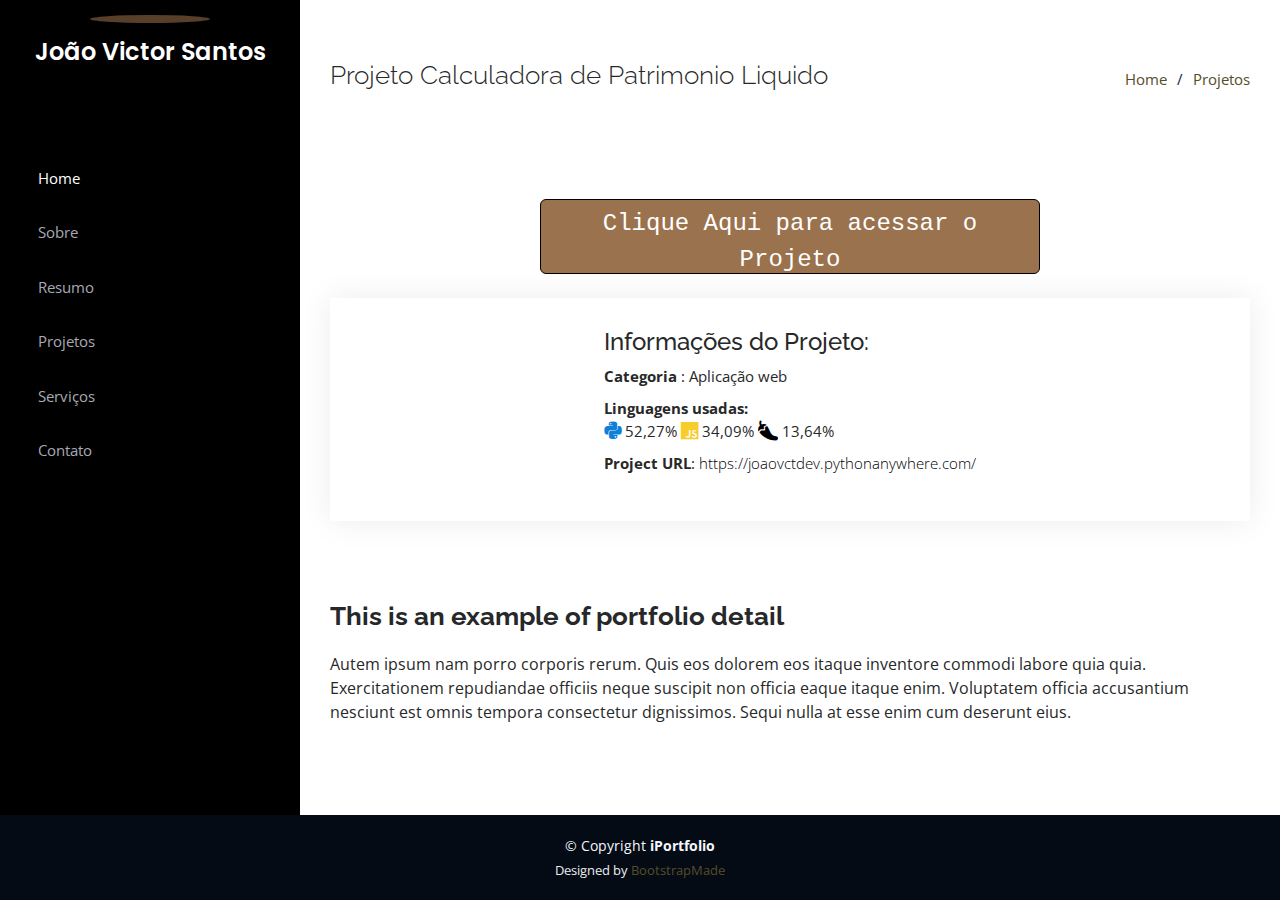
==== calcptrmn.html @ cb7a5324 "Portfolio Changes" ====
<!DOCTYPE html>
<html lang="pt-br">

<head>
  <meta charset="utf-8">
  <meta content="width=device-width, initial-scale=1.0" name="viewport">
  <meta name="viewport" content="width=device-width, initial-scale=1.0, maximum-scale=1.0, user-scalable=no">


  <title>Projeto Calculadora de Patrimonio Liquido</title>
  <meta content="" name="description">
  <meta content="" name="keywords">

  <!-- Favicons -->
  <link href="assets/img/favicon.png" rel="icon">
  <link href="assets/img/apple-touch-icon.png" rel="apple-touch-icon">

  <!-- Google Fonts -->
  <link href="https://fonts.googleapis.com/css?family=Open+Sans:300,300i,400,400i,600,600i,700,700i|Raleway:300,300i,400,400i,500,500i,600,600i,700,700i|Poppins:300,300i,400,400i,500,500i,600,600i,700,700i" rel="stylesheet">

  <!-- Vendor CSS Files -->
  <link href="assets/vendor/aos/aos.css" rel="stylesheet">
  <link href="assets/vendor/bootstrap/css/bootstrap.min.css" rel="stylesheet">
  <link href="assets/vendor/bootstrap-icons/bootstrap-icons.css" rel="stylesheet">
  <link href="assets/vendor/boxicons/css/boxicons.min.css" rel="stylesheet">
  <link href="assets/vendor/glightbox/css/glightbox.min.css" rel="stylesheet">
  <link href="assets/vendor/swiper/swiper-bundle.min.css" rel="stylesheet">
  <link href="https://cdnjs.cloudflare.com/ajax/libs/font-awesome/5.15.4/css/all.min.css" rel="stylesheet">
  <link href="https://cdn.jsdelivr.net/npm/bootstrap@5.3.0-alpha1/dist/css/bootstrap.min.css" rel="stylesheet">

  <!-- Template Main CSS File -->
  <link href="assets/css/style.css" rel="stylesheet">

  <!-- =======================================================
  * Template Name: iPortfolio
  * Template URL: https://bootstrapmade.com/iportfolio-bootstrap-portfolio-websites-template/
  * Updated: Mar 17 2024 with Bootstrap v5.3.3
  * Author: BootstrapMade.com
  * License: https://bootstrapmade.com/license/
  ======================================================== -->
</head>

<body>

  <!-- ======= Mobile nav toggle button ======= -->
  <i class="bi bi-list mobile-nav-toggle d-xl-none"></i>

  <!-- ======= Header ======= -->
  <header id="header">
    <div class="d-flex flex-column">

      <div class="profile">
        <img src="assets/img/profile-img.png" alt="" class="img-fluid rounded-circle">
        <h1 class="text-light"><a href="index.html">João Victor Santos</a></h1>
        <div class="social-links mt-3 text-center">
            <a href="https://github.com/joaovctdev" target="_blank" class="github"><i class="bx bxl-github"></i></a>
            <a href="https://www.linkedin.com/in/jo%C3%A3o-victor-santos-almeida-860072287/" target="_blank" class="linkedin"><i class="bx bxl-linkedin"></i></a>
        </div>
        <nav id="navbar" class="nav-menu navbar">
            <ul>
              <li><a href="index.html" class="nav-link scrollto active"><i class="bx bx-home"></i> <span>Home</span></a></li>
              <li><a href="index.html" class="nav-link scrollto"><i class="bx bx-user"></i> <span>Sobre </span></a></li>
              <li><a href="index.html" class="nav-link scrollto"><i class="bx bx-file-blank"></i> <span>Resumo</span></a></li>
              <li><a href="index.html" class="nav-link scrollto"><i class="bx bx-book-content"></i> <span>Projetos</span></a></li>
              <li><a href="#index.html" class="nav-link scrollto"><i class="bx bx-server"></i> <span>Serviços</span></a></li>
              <li><a href="index.html" class="nav-link scrollto"><i class="bx bx-envelope"></i> <span>Contato</span></a></li>
            </ul>
          </nav><!-- .nav-menu -->
      </div>

      
  </header><!-- End Header -->

  <main id="main">

    <!-- ======= Breadcrumbs ======= -->
    <section id="breadcrumbs" class="breadcrumbs">
      <div class="container">

        <div class="d-flex justify-content-between align-items-center">
          <h2>Projeto Calculadora de Patrimonio Liquido</h2>
          <ol>
            <li><a href="index.html">Home</a></li>
            <li><a href="index.html">Projetos</a></li>
          </ol>
        </div>

      </div>
    </section><!-- End Breadcrumbs -->

    <!-- ======= Portfolio Details Section ======= -->
    <section id="portfolio-details" class="portfolio-details">
        <div class="container">
            <div class="text-center mb-4">
                <button type="button" class="btn btn-primary btn-block">
                    <a href="https://joaovctdev.pythonanywhere.com/" class="text-white text-decoration-none">Clique Aqui para acessar o Projeto</a>
                </button>
            </div>
            <div class="portfolio-info d-flex justify-content-center">
                <div class="text-start">
                    <h4>Informações do Projeto:</h4>
                    <ul>
                        <li><strong>Categoria  </strong>: Aplicação web</li>
                        <li style="margin-top: 10px;"><strong>Linguagens usadas: </strong></li> <!-- Adicionando margem superior -->
                        <div class="icons" style="margin-bottom: 10px;"> <!-- Adicionando margem inferior -->
                            <i class="fab fa-python fa-lg" style="color: #0e80d8;" data-bs-toggle="tooltip" data-bs-placement="top" title="Python"></i> 52,27%
                            <i class="fab fa-js fa-lg" style="color: #f8cc2a;" data-bs-toggle="tooltip" data-bs-placement="top" title="JavaScript"></i> 34,09%
                            <i class="fas fa-pepper-hot fa-flip-horizontal fa-lg" style="color: #000000;" data-bs-toggle="tooltip" data-bs-placement="top" title="Flask"></i> 13,64%
                        </div>
                        <li><strong style="margin-top: 10px;">Project URL</strong>: <a href="https://joaovctdev.pythonanywhere.com/" target="_blank">https://joaovctdev.pythonanywhere.com/</a></li> <!-- Adicionando margem superior -->
                    </ul>
                </div>
            </div>
        </div> <!-- Fechando a div container -->
        <div class="portfolio-description">
            <div class="container">
                <h2>This is an example of portfolio detail</h2>
                <p>
                    Autem ipsum nam porro corporis rerum. Quis eos dolorem eos itaque inventore commodi labore quia quia. Exercitationem repudiandae officiis neque suscipit non officia eaque itaque enim. Voluptatem officia accusantium nesciunt est omnis tempora consectetur dignissimos. Sequi nulla at esse enim cum deserunt eius.
                </p>
            </div>
        </div>
    </section>
    

  </main><!-- End #main -->

  <!-- ======= Footer ======= -->
  <footer id="footer">
    <div class="container">
      <div class="copyright">
        &copy; Copyright <strong><span>iPortfolio</span></strong>
      </div>
      <div class="credits">
        <!-- All the links in the footer should remain intact. -->
        <!-- You can delete the links only if you purchased the pro version. -->
        <!-- Licensing information: https://bootstrapmade.com/license/ -->
        <!-- Purchase the pro version with working PHP/AJAX contact form: https://bootstrapmade.com/iportfolio-bootstrap-portfolio-websites-template/ -->
        Designed by <a href="https://bootstrapmade.com/">BootstrapMade</a>
      </div>
    </div>
  </footer><!-- End  Footer -->

  <a href="#" class="back-to-top d-flex align-items-center justify-content-center"><i class="bi bi-arrow-up-short"></i></a>

  <!-- Vendor JS Files -->
  <script src="assets/vendor/purecounter/purecounter_vanilla.js"></script>
  <script src="assets/vendor/aos/aos.js"></script>
  <script src="assets/vendor/bootstrap/js/bootstrap.bundle.min.js"></script>
  <script src="assets/vendor/glightbox/js/glightbox.min.js"></script>
  <script src="assets/vendor/isotope-layout/isotope.pkgd.min.js"></script>
  <script src="assets/vendor/swiper/swiper-bundle.min.js"></script>
  <script src="assets/vendor/typed.js/typed.umd.js"></script>
  <script src="assets/vendor/waypoints/noframework.waypoints.js"></script>
  <script src="assets/vendor/php-email-form/validate.js"></script>
  <script src="https://cdnjs.cloudflare.com/ajax/libs/font-awesome/5.15.4/js/all.min.js"></script>
  <script src="https://cdn.jsdelivr.net/npm/bootstrap@5.3.0-alpha1/dist/js/bootstrap.bundle.min.js"></script>

  
  <!-- Template Main JS File -->
  <script src="assets/js/main.js"></script>

</body>

</html>
---- assets/css/style.css ----
/**
* Template Name: iPortfolio
* Updated: Jan 29 2024 with Bootstrap v5.3.2
* Template URL: https://bootstrapmade.com/iportfolio-bootstrap-portfolio-websites-template/
* Author: BootstrapMade.com
* License: https://bootstrapmade.com/license/
*/

/*--------------------------------------------------------------
# General
--------------------------------------------------------------*/

:root {
    --cor-p1: #9a724e;
} 
body {
  font-family: "Open Sans", sans-serif;
  color: #272829;
  margin: 0;
  padding: 0;
  min-height: 100vh;
  display: flex;
  flex-direction: column;
}

a {
  color: #554d2a;
  text-decoration: none;
}

a:hover {
  color: #554d2a;
  text-decoration: none;
}

h1,
h2,
h3,
h4,
h5,
h6 {
  font-family: "Raleway", sans-serif;
}

/*--------------------------------------------------------------
# Back to top button
--------------------------------------------------------------*/
.back-to-top {
  position: fixed;
  visibility: hidden;
  opacity: 0;
  right: 15px;
  bottom: 15px;
  z-index: 996;
  background: var(--cor-p1);
  width: 40px;
  height: 40px;
  border-radius: 50px;
  transition: all 0.4s;
}

.back-to-top i {
  font-size: 28px;
  color: white;
  line-height: 0;
}

.back-to-top:hover {
  background: var(--cor-p1);
  color: white;
  background-color: black;
}

.back-to-top.active {
  visibility: visible;
  opacity: 1;
}

/*--------------------------------------------------------------
# Header
--------------------------------------------------------------*/
#header {
  position: fixed;
  top: 0;
  left: 0;
  bottom: 0;
  width: 300px;
  transition: all ease-in-out 0.5s;
  z-index: 9997;
  transition: all 0.5s;
  padding: 0 15px;
  background: #000000;
  overflow-y: auto;
}

#header .profile img {
  margin: 15px auto;
  display: block;
  width: 120px;
  border: 4px solid #583f29;
}

#header .profile h1 {
  font-size: 24px;
  margin: 0;
  padding: 0;
  font-weight: 600;
  -moz-text-align-last: center;
  text-align-last: center;
  font-family: "Poppins", sans-serif;
}

#header .profile h1 a,
#header .profile h1 a:hover {
  color: #fff;
  text-decoration: none;
}

#header .profile .social-links a {
  font-size: 18px;
  display: inline-block;
  background: #000000;
  color: #fff;
  line-height: 1;
  padding: 8px 0;
  margin-right: 4px;
  border-radius: 50%;
  text-align: center;
  width: 36px;
  height: 36px;
  transition: 0.3s;
}

#header .profile .social-links a:hover {
  background: #9a724e;
  color: #fff;
  text-decoration: none;
}

#main {
  margin-left: 300px;
}

.container,
.container-fluid {
  padding-left: 30px;
  padding-right: 30px;
}

@media (max-width: 1199px) {
  #header {
    left: -300px;
  }

  #main {
    margin-left: 0;
  }

  .container,
  .container-fluid {
    padding-left: 12px;
    padding-right: 12px;
  }
}

/*--------------------------------------------------------------
# Navigation Menu
--------------------------------------------------------------*/
/* Desktop Navigation */
.nav-menu {
  padding: 30px 0 0 0;
}

.nav-menu * {
  margin: 0;
  padding: 0;
  list-style: none;
}

.nav-menu>ul>li {
  position: relative;
  white-space: nowrap;
}

.nav-menu a,
.nav-menu a:focus {
  display: flex;
  align-items: center;
  color: #a8a9b4;
  padding: 12px 15px;
  margin-bottom: 8px;
  transition: 0.3s;
  font-size: 15px;
}

.nav-menu a i,
.nav-menu a:focus i {
  font-size: 24px;
  padding-right: 8px;
  color: #6f7180;
}

.nav-menu a:hover,
.nav-menu .active,
.nav-menu .active:focus,
.nav-menu li:hover>a {
  text-decoration: none;
  color: #fff;
}

.nav-menu a:hover i,
.nav-menu .active i,
.nav-menu .active:focus i,
.nav-menu li:hover>a i {
  color: #775829;
}

/* Mobile Navigation */
.mobile-nav-toggle {
  position: fixed;
  right: 15px;
  top: 15px;
  z-index: 9998;
  border: 0;
  font-size: 24px;
  transition: all 0.4s;
  outline: none !important;
  background-color: #9a724e;
  color: #fff;
  width: 40px;
  height: 40px;
  display: inline-flex;
  align-items: center;
  justify-content: center;
  line-height: 0;
  border-radius: 50px;
  cursor: pointer;
}

.mobile-nav-active {
  overflow: hidden;
}

.mobile-nav-active #header {
  left: 0;
}

/*--------------------------------------------------------------
# Hero Section
--------------------------------------------------------------*/
#hero {
  width: 100%;
  height: 100vh;
  background: url("../img/hero-bg.jpg") top center;
  background-size: cover;
}

#hero:before {
  content: "";
  background: rgba(5, 13, 24, 0.3);
  position: absolute;
  bottom: 0;
  top: 0;
  left: 0;
  right: 0;
  z-index: 1;
}

#hero .hero-container {
  position: relative;
  z-index: 2;
  min-width: 300px;
}

#hero h1 {
  margin: 0 0 10px 0;
  font-size: 64px;
  font-weight: 700;
  line-height: 56px;
  color: #fff;
}

#hero p {
  color: #fff;
  margin-bottom: 50px;
  font-size: 26px;
  font-family: "Poppins", sans-serif;
}

#hero p span {
  color: #fff;
  padding-bottom: 4px;
  letter-spacing: 1px;
  border-bottom: 3px solid #7c5d42;
}

@media (min-width: 1024px) {
  #hero {
    background-attachment: fixed;
  }
}

@media (max-width: 768px) {
  #hero h1 {
    font-size: 28px;
    line-height: 36px;
  }

  #hero h2 {
    font-size: 18px;
    line-height: 24px;
    margin-bottom: 30px;
  }
}

/*--------------------------------------------------------------
# Sections General
--------------------------------------------------------------*/
section {
  padding: 60px 0;
  overflow: hidden;
  background-color: white;
}

.section-bg {
  background: white;
}

.section-title {
  padding-bottom: 30px;
}

.section-title h2 {
  font-size: 32px;
  font-weight: bold;
  margin-bottom: 20px;
  padding-bottom: 20px;
  position: relative;
  color: #000000;
}

.section-title h2::after {
  content: "";
  position: absolute;
  display: block;
  width: 100px;
  height: 3px;
  background: #9a724e;
  bottom: 0;
  left: 0;
}

.section-title p {
  margin-bottom: 0;
}
.contact .section-title h2::after{
  background: var(--cor-p1) ;
  width: 250px;
}
.contact .section-title h2{
    margin-bottom: 5px;
    padding-bottom: 7px;
}
/*--------------------------------------------------------------
# About
--------------------------------------------------------------*/
.about .content h3 {
  font-weight: 700;
  font-size: 26px;
  color: #9a724e;
}

.about .content ul {
  list-style: none;
  padding: 0;
}

.about .content ul li {
  margin-bottom: 20px;
  display: flex;
  align-items: center;
}

.about .content ul strong {
  margin-right: 10px;
}

.about .content ul i {
  font-size: 16px;
  margin-right: 5px;
  color: #9a724e;
  line-height: 0;
}

.about .content p:last-child {
  margin-bottom: 0;
}

/*--------------------------------------------------------------
# Facts
--------------------------------------------------------------*/
.facts {
  padding-bottom: 30px;
}

.facts .count-box {
  padding: 30px;
  width: 100%;
}

.facts .count-box i {
  display: block;
  font-size: 44px;
  color: #149ddd;
  float: left;
  line-height: 0;
}

.facts .count-box span {
  font-size: 48px;
  line-height: 40px;
  display: block;
  font-weight: 700;
  color: #050d18;
  margin-left: 60px;
}

.facts .count-box p {
  padding: 15px 0 0 0;
  margin: 0 0 0 60px;
  font-family: "Raleway", sans-serif;
  font-size: 14px;
  color: #122f57;
}

.facts .count-box a {
  font-weight: 600;
  display: block;
  margin-top: 20px;
  color: #122f57;
  font-size: 15px;
  font-family: "Poppins", sans-serif;
  transition: ease-in-out 0.3s;
}

.facts .count-box a:hover {
  color: #1f5297;
}

/*--------------------------------------------------------------
# Akills
--------------------------------------------------------------*/

/* .fab-fa-python{
  width: 100px;
  height: 100px;
} */

#pyth{
  margin: 0px 5px 0px 5px;
  padding: 0px 5px 0px 5px;
}

#js{
  margin: 0px 5px 0px 5px;
  padding: 0px 5px 0px 5px;
}

#node{
  margin: 0px 5px 0px 5px;
  padding: 0px 5px 0px 5px;
}

#sql{
  margin: 0px 5px 0px 5px;
  padding: 0px 5px 0px 5px;
}

#git{
  margin: 0px 5px 0px 5px;
  padding: 0px 5px 0px 5px;
}

#hub{
  margin: 0px 5px 0px 5px;
  padding: 0px 5px 0px 5px;
}

.skills .progress {
  height: 60px;
  display: block;
  background: none;
  border-radius: 0;
}

.skills .progress .skill {
  padding: 0;
  margin: 0 0 6px 0;
  text-transform: uppercase;
  display: block;
  font-weight: 600;
  font-family: "Poppins", sans-serif;
  color: #050d18;
}

.skills .progress .skill .val {
  float: right;
  font-style: normal;
}

.skills .progress-bar-wrap {
  background: #dce8f8;
  height: 10px;
}

.skills .progress-bar {
  width: 1px;
  height: 10px;
  transition: 0.9s;
  background-color: #9a724e;
}

/*--------------------------------------------------------------
# Resume
--------------------------------------------------------------*/
.resume .resume-title {
  font-size: 26px;
  font-weight: 700;
  margin-top: 20px;
  margin-bottom: 20px;
  color: #050d18;
}

.resume .resume-item {
  padding: 0 0 20px 20px;
  margin-top: -2px;
  border-left: 2px solid #9a724e;
  position: relative;
}

.resume .resume-item h4 {
  line-height: 18px;
  font-size: 18px;
  font-weight: 600;
  text-transform: uppercase;
  font-family: "Poppins", sans-serif;
  color: #050d18;
  margin-bottom: 10px;
}

.resume .resume-item h5 {
  font-size: 16px;
  background: #e4edf9;
  padding: 5px 15px;
  display: inline-block;
  font-weight: 600;
  margin-bottom: 10px;
}

.resume .resume-item ul {
  padding-left: 20px;
}

.resume .resume-item ul li {
  padding-bottom: 10px;
}

.resume .resume-item:last-child {
  padding-bottom: 0;
}

.resume .resume-item::before {
  content: "";
  position: absolute;
  width: 16px;
  height: 16px;
  border-radius: 50px;
  left: -9px;
  top: 0;
  background: #fff;
  border: 2px solid #1f5297;
}

/*--------------------------------------------------------------
# Portfolio
--------------------------------------------------------------*/
.portfolio .portfolio-item {
  margin-bottom: 30px;
}

.portfolio #portfolio-flters {
  padding: 0;
  margin: 0 auto 35px auto;
  list-style: none;
  text-align: center;
  background: #fff;
  border-radius: 50px;
  padding: 2px 15px;
}

.portfolio #portfolio-flters li {
  cursor: pointer;
  display: inline-block;
  padding: 10px 15px 8px 15px;
  font-size: 14px;
  font-weight: 600;
  line-height: 1;
  text-transform: uppercase;
  color: #272829;
  margin-bottom: 5px;
  transition: all 0.3s ease-in-out;
}

.portfolio #portfolio-flters li:hover,
.portfolio #portfolio-flters li.filter-active {
  color: var(--cor-p1);
}

.portfolio #portfolio-flters li:last-child {
  margin-right: 0;
}

.portfolio .portfolio-wrap {
  transition: 0.3s;
  position: relative;
  overflow: hidden;
  z-index: 1;
}

.portfolio .portfolio-wrap::before {
  content: "";
  background: rgba(255, 255, 255, 0.5);
  position: absolute;
  left: 0;
  right: 0;
  top: 0;
  bottom: 0;
  transition: all ease-in-out 0.3s;
  z-index: 2;
  opacity: 0;
}

.portfolio .portfolio-wrap .portfolio-links {
  opacity: 1;
  left: 0;
  right: 0;
  bottom: -60px;
  z-index: 3;
  position: absolute;
  transition: all ease-in-out 0.3s;
  display: flex;
  justify-content: center;
}

.portfolio .portfolio-wrap .portfolio-links a {
  color: #fff;
  font-size: 28px;
  text-align: center;
  background: var(--cor-p1);
  transition: 0.3s;
  width: 50%;
}

.portfolio .portfolio-wrap .portfolio-links a:hover {
  background: #614731;
}

.portfolio .portfolio-wrap .portfolio-links a+a {
  border-left: 1px solid black;
}

.portfolio .portfolio-wrap:hover::before {
  top: 0;
  left: 0;
  right: 0;
  bottom: 0;
  opacity: 1;
}

.portfolio .portfolio-wrap:hover .portfolio-links {
  opacity: 1;
  bottom: 0;
}

/*--------------------------------------------------------------
# Portfolio Details
--------------------------------------------------------------*/
.portfolio-details {
  padding-top: 40px;
}

.bi-hand-index-thumb {
  font-size: 32px;
}
#portfolio-details a{
  color: #000000;
  font-weight: lighter;
}

#portfolio-details a:hover{
  color: #684c33;
  border-bottom: 1px solid #463424;
}

#portfolio-details a svg {
  width: 32px; /* Define o tamanho do ícone como o dobro do tamanho original */
  height: 32px; /* Define o tamanho do ícone como o dobro do tamanho original */
  margin-right: 3px; /* Adiciona uma margem de 3 pixels à direita do ícone */
}

.portfolio-details .portfolio-details-slider img {
  width: 100%;
  height: auto;
}

.text-start{
  text-align: left;
}
.portfolio-details .portfolio-details-slider .swiper-pagination {
  margin-top: 20px;
  position: relative;
}

.portfolio-details .portfolio-details-slider .swiper-pagination .swiper-pagination-bullet {
  width: 12px;
  height: 12px;
  background-color: #fff;
  opacity: 1;
  border: 1px solid black;
}

.portfolio-details .portfolio-details-slider .swiper-pagination .swiper-pagination-bullet-active {
  background-color: #9a724e;
}

.portfolio-details .portfolio-info {
  padding: 30px;
  box-shadow: 0px 0 30px rgba(5, 13, 24, 0.08);
  margin-bottom: 50px;
}

.portfolio-details .portfolio-info h3 {
  font-size: 22px;
  font-weight: 700;
  margin-bottom: 20px;
  padding-bottom: 20px;
  border-bottom: 1px solid #eee;
}

.portfolio-details .portfolio-info ul {
  list-style: none;
  padding: 0;
  font-size: 15px;
}

.portfolio-details .portfolio-info ul li+li {
  margin-top: 10px;
}

.portfolio-details .portfolio-description {
  padding-top: 30px;
}

.portfolio-details .portfolio-description h2 {
  font-size: 26px;
  font-weight: 700;
  margin-bottom: 20px;
}

.portfolio-details .portfolio-description p {
  padding: 0;
}

/*--------------------------------------------------------------
# Services
--------------------------------------------------------------*/
.services .icon-box {
  margin-bottom: 20px;
}

.services .icon {
  float: left;
  display: flex;
  align-items: center;
  justify-content: center;
  width: 54px;
  height: 54px;
  background: #9a724e;
  border-radius: 50%;
  transition: 0.5s;
  border: 1px solid #000000;
}

.services .icon i {
  color: #000000;
  font-size: 24px;
  line-height: 0;
}

.services .icon-box:hover .icon {
  background: #000000;
}

.services .icon-box:hover .icon i {
  color: #9a724e;
}

.services .title {
  margin-left: 80px;
  font-weight: 700;
  margin-bottom: 15px;
  font-size: 18px;
}

.services .title a {
  color: #343a40;
}

.services .title a:hover {
  color: #149ddd;
}

.services .description {
  margin-left: 80px;
  line-height: 24px;
  font-size: 14px;
}

/*--------------------------------------------------------------
# Testimonials
--------------------------------------------------------------*/
.testimonials .testimonials-carousel,
.testimonials .testimonials-slider {
  overflow: hidden;
}

.testimonials .testimonial-item {
  box-sizing: content-box;
  text-align: center;
  min-height: 320px;
}

.testimonials .testimonial-item .testimonial-img {
  width: 90px;
  border-radius: 50%;
  margin: 0 auto;
}

.testimonials .testimonial-item h3 {
  font-size: 18px;
  font-weight: bold;
  margin: 10px 0 5px 0;
  color: #111;
}

.testimonials .testimonial-item h4 {
  font-size: 14px;
  color: #999;
  margin: 0;
}

.testimonials .testimonial-item .quote-icon-left,
.testimonials .testimonial-item .quote-icon-right {
  color: #c3e8fa;
  font-size: 26px;
}

.testimonials .testimonial-item .quote-icon-left {
  display: inline-block;
  left: -5px;
  position: relative;
}

.testimonials .testimonial-item .quote-icon-right {
  display: inline-block;
  right: -5px;
  position: relative;
  top: 10px;
}

.testimonials .testimonial-item p {
  font-style: italic;
  margin: 0 15px 15px 15px;
  padding: 20px;
  background: #fff;
  position: relative;
  margin-bottom: 35px;
  border-radius: 6px;
  box-shadow: 0px 2px 15px rgba(0, 0, 0, 0.1);
}

.testimonials .testimonial-item p::after {
  content: "";
  width: 0;
  height: 0;
  border-top: 20px solid #fff;
  border-right: 20px solid transparent;
  border-left: 20px solid transparent;
  position: absolute;
  bottom: -20px;
  left: calc(50% - 20px);
}

.testimonials .swiper-pagination {
  margin-top: 20px;
  position: relative;
}

.testimonials .swiper-pagination .swiper-pagination-bullet {
  width: 12px;
  height: 12px;
  background-color: #fff;
  opacity: 1;
  border: 1px solid #149ddd;
}

.testimonials .swiper-pagination .swiper-pagination-bullet-active {
  background-color: #149ddd;
}


/* BUTTON */
.btn.btn-primary{
  font-family: 'Courier New', Courier, monospace;
  font-size: 24px;
  width: 500px;
  height: 75px;
  background-color: var(--cor-p1);
  border: 1px solid black;
  margin: auto;
  color: #fff;
  padding-bottom: 50px;
  
}
a.btn.btn-primary{
  padding-top: 15px;
  
}
.btn.btn-primary:hover{
  background-color: #6e4f33;
  
  
}
/*--------------------------------------------------------------
# Contact
--------------------------------------------------------------*/

#contact {
  display: flex;
  padding-top: -10px;
  margin-top: -10px;
  margin-left: auto;
  
  align-items: center;
  justify-content: center;
}  

.contact h2{
  font-size: 40px;
  text-align: left;
  margin-bottom: 10px;
}

.contact form{
  max-width: 750px;
  text-align: center;
}
form .input-box{
  display: flex;
  justify-content: space-between;
  flex-wrap: wrap;
}

.input-box .input-field{
  flex: 1 0 calc(50% - 10px);
  width: 48.5%

}

.field .item{
  width: 100%;
  padding: 18px;
  background: transparent;
  border: 2px solid #9a724e;
  outline: none;
  border-radius: 6px;
  font-size: 16px;
  color: black;
  margin: 12px 0;
}
.field.error .item{
  border-color: #d93025;
}
.field .error-txt{
  font-size: 14.5px;
  color: #d93025;
  text-align: left;
  margin: -5px 0 10px;
  display: none;
}
.field.error .error-txt{
  display: block;
}

.field .item::placeholder{
  color: #6b4b2f;
}

form .textarea-field .item{
  resize: none;
}

form .textarea-field .error-tx{
  margin-top: -10px;
}

form button{
  padding: 12px 32px;
  background: #9a724e;
  border: none;
  outline: none;
  border-radius: 6px;
  box-shadow: 0 0 5px black;
  font-size: 16px;
  color: black;
  letter-spacing: 1px;
  cursor: pointer;
  margin-top: 20px;
  transition: .5s;
}
form button:hover{
  box-shadow: none;
}

/*--------------------------------------------------------------
# Breadcrumbs
--------------------------------------------------------------*/


#breadcrumbs{
  align-items: center;
  padding-left: 0;
}
.breadcrumbs h2 {
  font-size: 26px;
  font-weight: 300;
}

.breadcrumbs ol {
  display: flex;
  flex-wrap: wrap;
  list-style: none;
  padding: 0;
  margin: 0;
  font-size: 15px;
}

.breadcrumbs ol li+li {
  padding-left: 10px;
}

.breadcrumbs ol li+li::before {
  display: inline-block;
  padding-right: 10px;
  color: #0e2442;
  content: "/";
}

@media (max-width: 200px) {
  /* Estilos específicos para telas com largura máxima de 200px */
  .profile img {
    width: 80px; /* Reduz o tamanho da imagem do perfil */
    height: 80px;
  }

  .nav-menu {
    width: 100%; /* Torna o menu de navegação ocupando 100% da largura */
  }

  .nav-menu ul li {
    display: block; /* Mostra os itens do menu verticalmente */
  }

  /* Outros ajustes de layout conforme necessário */
}


@media (max-width: 768px) {
  .breadcrumbs .d-flex {
    display: block !important;
  }

  .breadcrumbs ol {
    display: block;
  }

  .breadcrumbs ol li {
    display: inline-block;
  }
}

.imgcalc{
  height: 45px;
  width: 45px;
}
/*--------------------------------------------------------------
# Footer
--------------------------------------------------------------*/
#footer {
  padding: 20px 0px;
  color: #f4f6fd;
  font-size: 14px;
  left: 0;
  position: relative;
  bottom: 0; 
  bottom: 0;
  width: 100%;
  z-index: 9999;
  background: #040b14;
  margin-top: auto;
  text-align: center;
}

#footer .copyright {
  text-align: center;
}

#footer .credits {
  padding-top: 5px;
  text-align: center;
  font-size: 13px;
  color: #eaebf0;
}

@media (max-width: 1199px) {
  #footer {
    position: static;
    width: auto;
    padding-right: 20px 15px;
  }
}
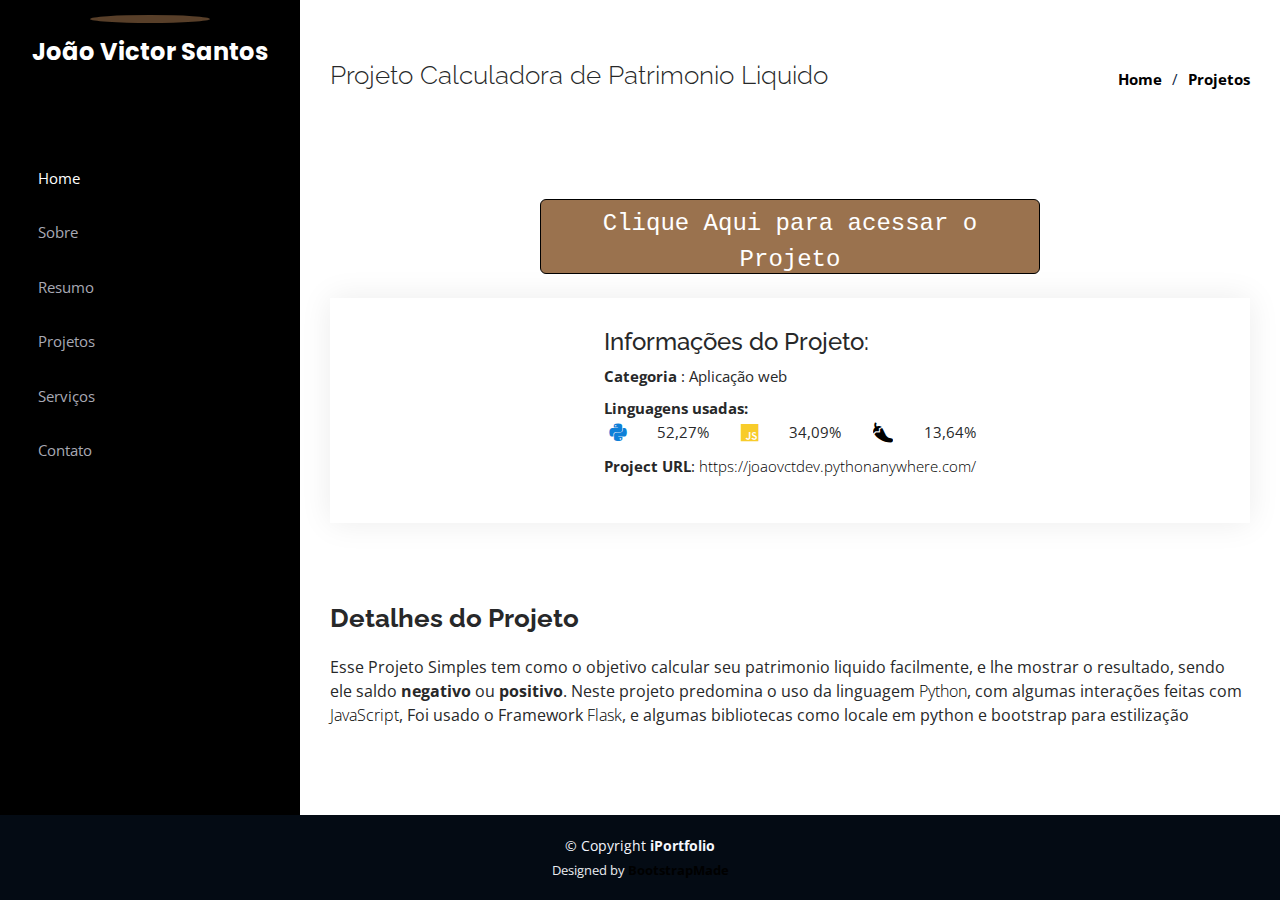
==== commit 6868ed21: "Added the section projects" ====
--- a/calcptrmn.html
+++ b/calcptrmn.html
@@ -93,7 +93,7 @@
         <div class="container">
             <div class="text-center mb-4">
                 <button type="button" class="btn btn-primary btn-block">
-                    <a href="https://joaovctdev.pythonanywhere.com/" class="text-white text-decoration-none">Clique Aqui para acessar o Projeto</a>
+                    <a href="https://joaovctdev.pythonanywhere.com/" target="_blank" class="text-white text-decoration-none">Clique Aqui para acessar o Projeto</a>
                 </button>
             </div>
             <div class="portfolio-info d-flex justify-content-center">
@@ -107,16 +107,16 @@
                             <i class="fab fa-js fa-lg" style="color: #f8cc2a;" data-bs-toggle="tooltip" data-bs-placement="top" title="JavaScript"></i> 34,09%
                             <i class="fas fa-pepper-hot fa-flip-horizontal fa-lg" style="color: #000000;" data-bs-toggle="tooltip" data-bs-placement="top" title="Flask"></i> 13,64%
                         </div>
-                        <li><strong style="margin-top: 10px;">Project URL</strong>: <a href="https://joaovctdev.pythonanywhere.com/" target="_blank">https://joaovctdev.pythonanywhere.com/</a></li> <!-- Adicionando margem superior -->
+                        <li><strong style="margin-top: 10px;">Project URL</strong>: <a class="detailsproject" href="https://joaovctdev.pythonanywhere.com/" target="_blank">https://joaovctdev.pythonanywhere.com/</a></li> <!-- Adicionando margem superior -->
                     </ul>
                 </div>
             </div>
         </div> <!-- Fechando a div container -->
         <div class="portfolio-description">
             <div class="container">
-                <h2>This is an example of portfolio detail</h2>
-                <p>
-                    Autem ipsum nam porro corporis rerum. Quis eos dolorem eos itaque inventore commodi labore quia quia. Exercitationem repudiandae officiis neque suscipit non officia eaque itaque enim. Voluptatem officia accusantium nesciunt est omnis tempora consectetur dignissimos. Sequi nulla at esse enim cum deserunt eius.
+                <h2>Detalhes do Projeto</h2>
+                <p >
+                    Esse Projeto Simples tem como o objetivo calcular seu patrimonio liquido facilmente, e lhe mostrar o resultado, sendo ele saldo <strong>negativo</strong> ou <strong>positivo</strong>.  Neste projeto predomina o uso da linguagem <a class="detailsproject" href="https://www.python.org/" target="_blank">Python</a>, com algumas interações feitas com <a class="detailsproject" href="https://developer.mozilla.org/en-US/docs/Web/JavaScript" target="_blank">JavaScript</a>, Foi usado o Framework <a class="detailsproject" href="https://flask.palletsprojects.com/en/3.0.x/" target="_blank">Flask</a>, e algumas bibliotecas como locale em python e bootstrap para estilização
                 </p>
             </div>
         </div>
--- a/assets/css/style.css
+++ b/assets/css/style.css
@@ -24,8 +24,20 @@
 }
 
 a {
-  color: #554d2a;
+  font-weight: bold;
+  color: black;
   text-decoration: none;
+}
+
+.detailsproject{
+  font-weight: bolder;
+  color: #000000;
+  text-decoration: none;
+}
+.detailsproject:hover{
+  color: white;
+  background-color: var(--cor-p1);
+  border-radius: 2px;
 }
 
 a:hover {
@@ -658,7 +670,7 @@
   text-align: center;
   background: var(--cor-p1);
   transition: 0.3s;
-  width: 50%;
+  width: 100%;
 }
 
 .portfolio .portfolio-wrap .portfolio-links a:hover {
@@ -682,6 +694,8 @@
   bottom: 0;
 }
 
+
+
 /*--------------------------------------------------------------
 # Portfolio Details
 --------------------------------------------------------------*/
@@ -759,6 +773,24 @@
 
 .portfolio-details .portfolio-description {
   padding-top: 30px;
+}
+
+.icons {
+  display: flex;
+  justify-content: space-between;
+  align-items: center;
+  flex-wrap: wrap;
+}
+
+.icons i {
+  margin: 5px;
+}
+
+@media (max-width: 450px) {
+  .icons {
+    flex-direction: column;
+    text-align: center;
+  }
 }
 
 .portfolio-details .portfolio-description h2 {
